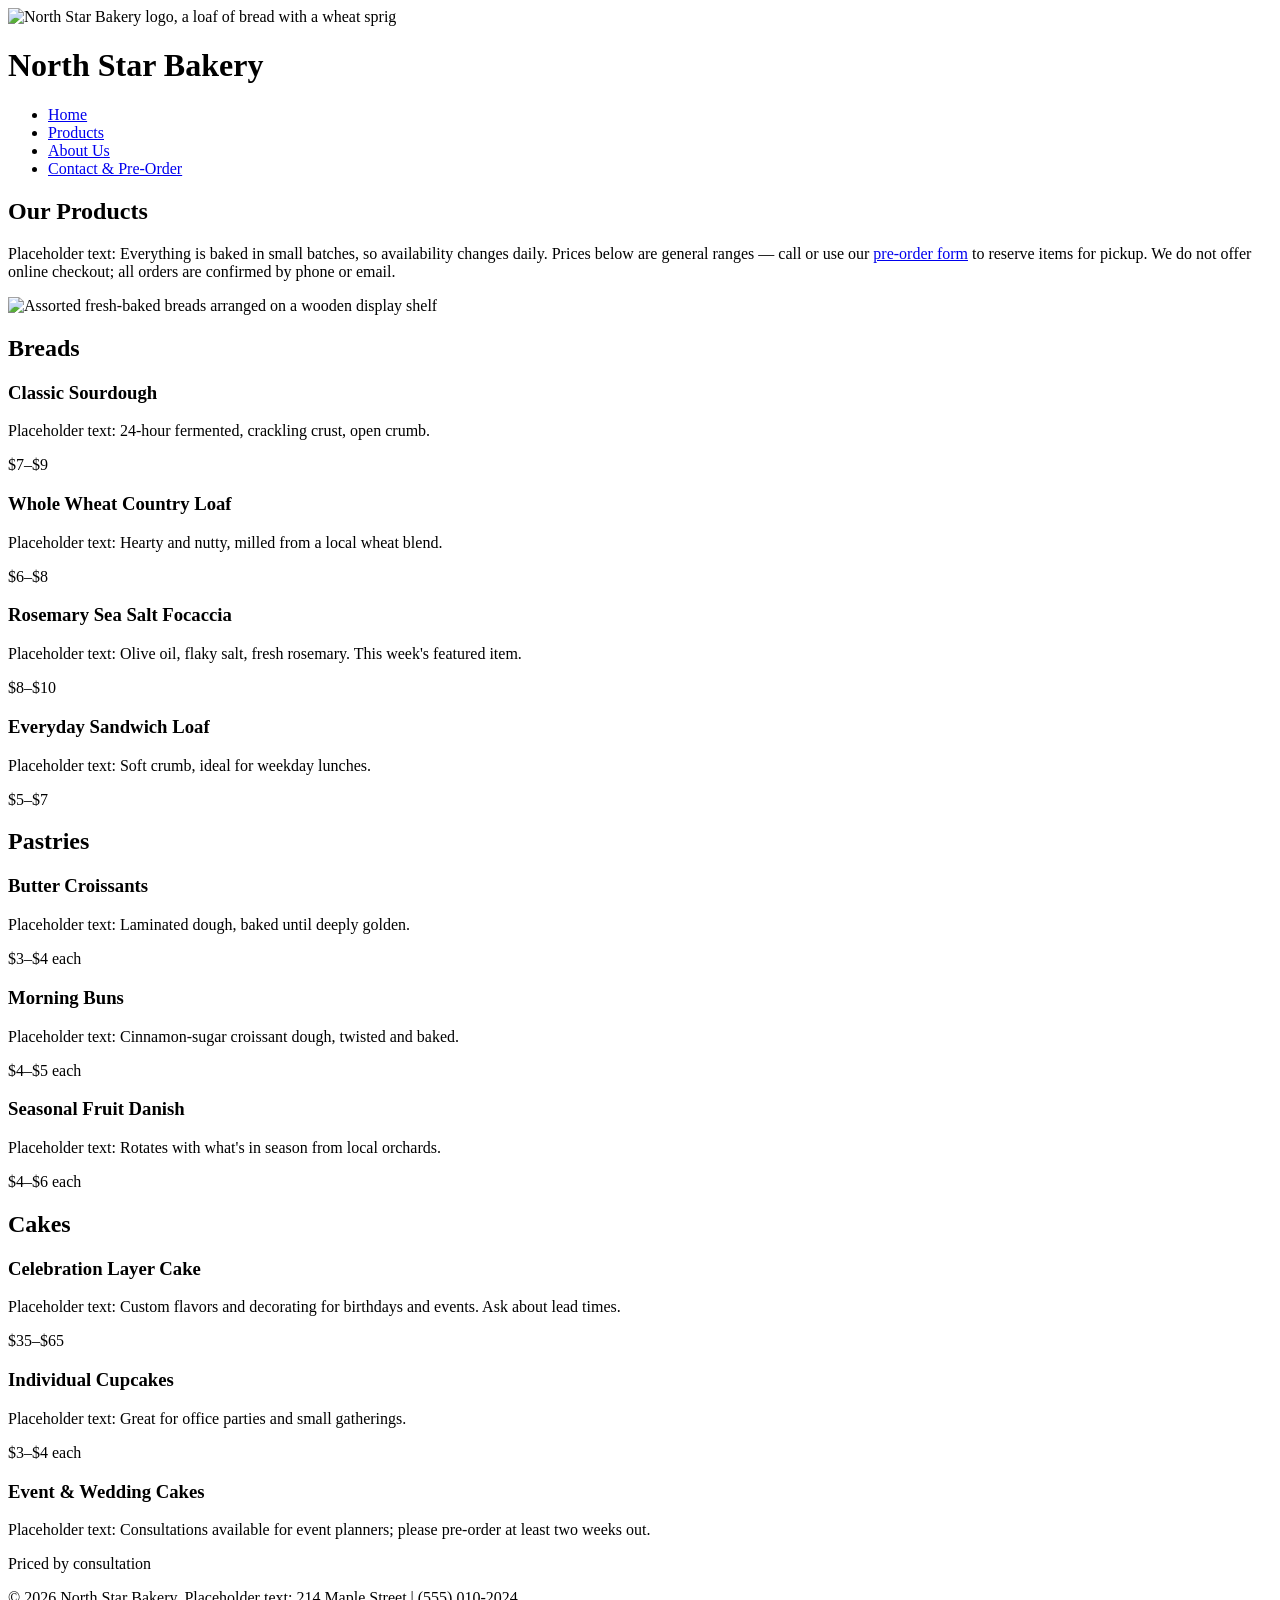
==== products.html @ 61599d26 "Add files via upload" ====
<!DOCTYPE html>
<html lang="en">
<head>
<meta charset="UTF-8">
<meta name="viewport" content="width=device-width, initial-scale=1.0">
<title>North Star Bakery | Products</title>
<link rel="stylesheet" href="css/style.css">
</head>
<body>
<header>
<div class="brand">
<img src="assets/bakery-logo.png" alt="North Star Bakery logo, a loaf of bread with a wheat sprig">
<h1>North Star Bakery</h1>
</div>
<nav aria-label="Primary">
<ul>
<li><a href="index.html">Home</a></li>
<li><a href="products.html" aria-current="page">Products</a></li>
<li><a href="about.html">About Us</a></li>
<li><a href="contact.html">Contact &amp; Pre-Order</a></li>
</ul>
</nav>
</header>

<main>
<section aria-labelledby="products-intro-heading">
<h2 id="products-intro-heading">Our Products</h2>
<p>Placeholder text: Everything is baked in small batches, so availability changes daily. Prices below are general ranges &mdash; call or use our <a href="contact.html">pre-order form</a> to reserve items for pickup. We do not offer online checkout; all orders are confirmed by phone or email.</p>
<img src="assets/bakery-bread.png" alt="Assorted fresh-baked breads arranged on a wooden display shelf">
</section>

<section aria-labelledby="breads-heading">
<h2 id="breads-heading">Breads</h2>
<div class="card-grid">
<div class="card">
<h3>Classic Sourdough</h3>
<p>Placeholder text: 24-hour fermented, crackling crust, open crumb.</p>
<p class="price">$7&ndash;$9</p>
</div>
<div class="card">
<h3>Whole Wheat Country Loaf</h3>
<p>Placeholder text: Hearty and nutty, milled from a local wheat blend.</p>
<p class="price">$6&ndash;$8</p>
</div>
<div class="card">
<h3>Rosemary Sea Salt Focaccia</h3>
<p>Placeholder text: Olive oil, flaky salt, fresh rosemary. This week's featured item.</p>
<p class="price">$8&ndash;$10</p>
</div>
<div class="card">
<h3>Everyday Sandwich Loaf</h3>
<p>Placeholder text: Soft crumb, ideal for weekday lunches.</p>
<p class="price">$5&ndash;$7</p>
</div>
</div>
</section>

<section aria-labelledby="pastries-heading">
<h2 id="pastries-heading">Pastries</h2>
<div class="card-grid">
<div class="card">
<h3>Butter Croissants</h3>
<p>Placeholder text: Laminated dough, baked until deeply golden.</p>
<p class="price">$3&ndash;$4 each</p>
</div>
<div class="card">
<h3>Morning Buns</h3>
<p>Placeholder text: Cinnamon-sugar croissant dough, twisted and baked.</p>
<p class="price">$4&ndash;$5 each</p>
</div>
<div class="card">
<h3>Seasonal Fruit Danish</h3>
<p>Placeholder text: Rotates with what's in season from local orchards.</p>
<p class="price">$4&ndash;$6 each</p>
</div>
</div>
</section>

<section aria-labelledby="cakes-heading">
<h2 id="cakes-heading">Cakes</h2>
<div class="card-grid">
<div class="card">
<h3>Celebration Layer Cake</h3>
<p>Placeholder text: Custom flavors and decorating for birthdays and events. Ask about lead times.</p>
<p class="price">$35&ndash;$65</p>
</div>
<div class="card">
<h3>Individual Cupcakes</h3>
<p>Placeholder text: Great for office parties and small gatherings.</p>
<p class="price">$3&ndash;$4 each</p>
</div>
<div class="card">
<h3>Event &amp; Wedding Cakes</h3>
<p>Placeholder text: Consultations available for event planners; please pre-order at least two weeks out.</p>
<p class="price">Priced by consultation</p>
</div>
</div>
</section>
</main>

<footer>
<p>&copy; 2026 North Star Bakery. Placeholder text: 214 Maple Street | (555) 010-2024</p>
</footer>
</body>
</html>
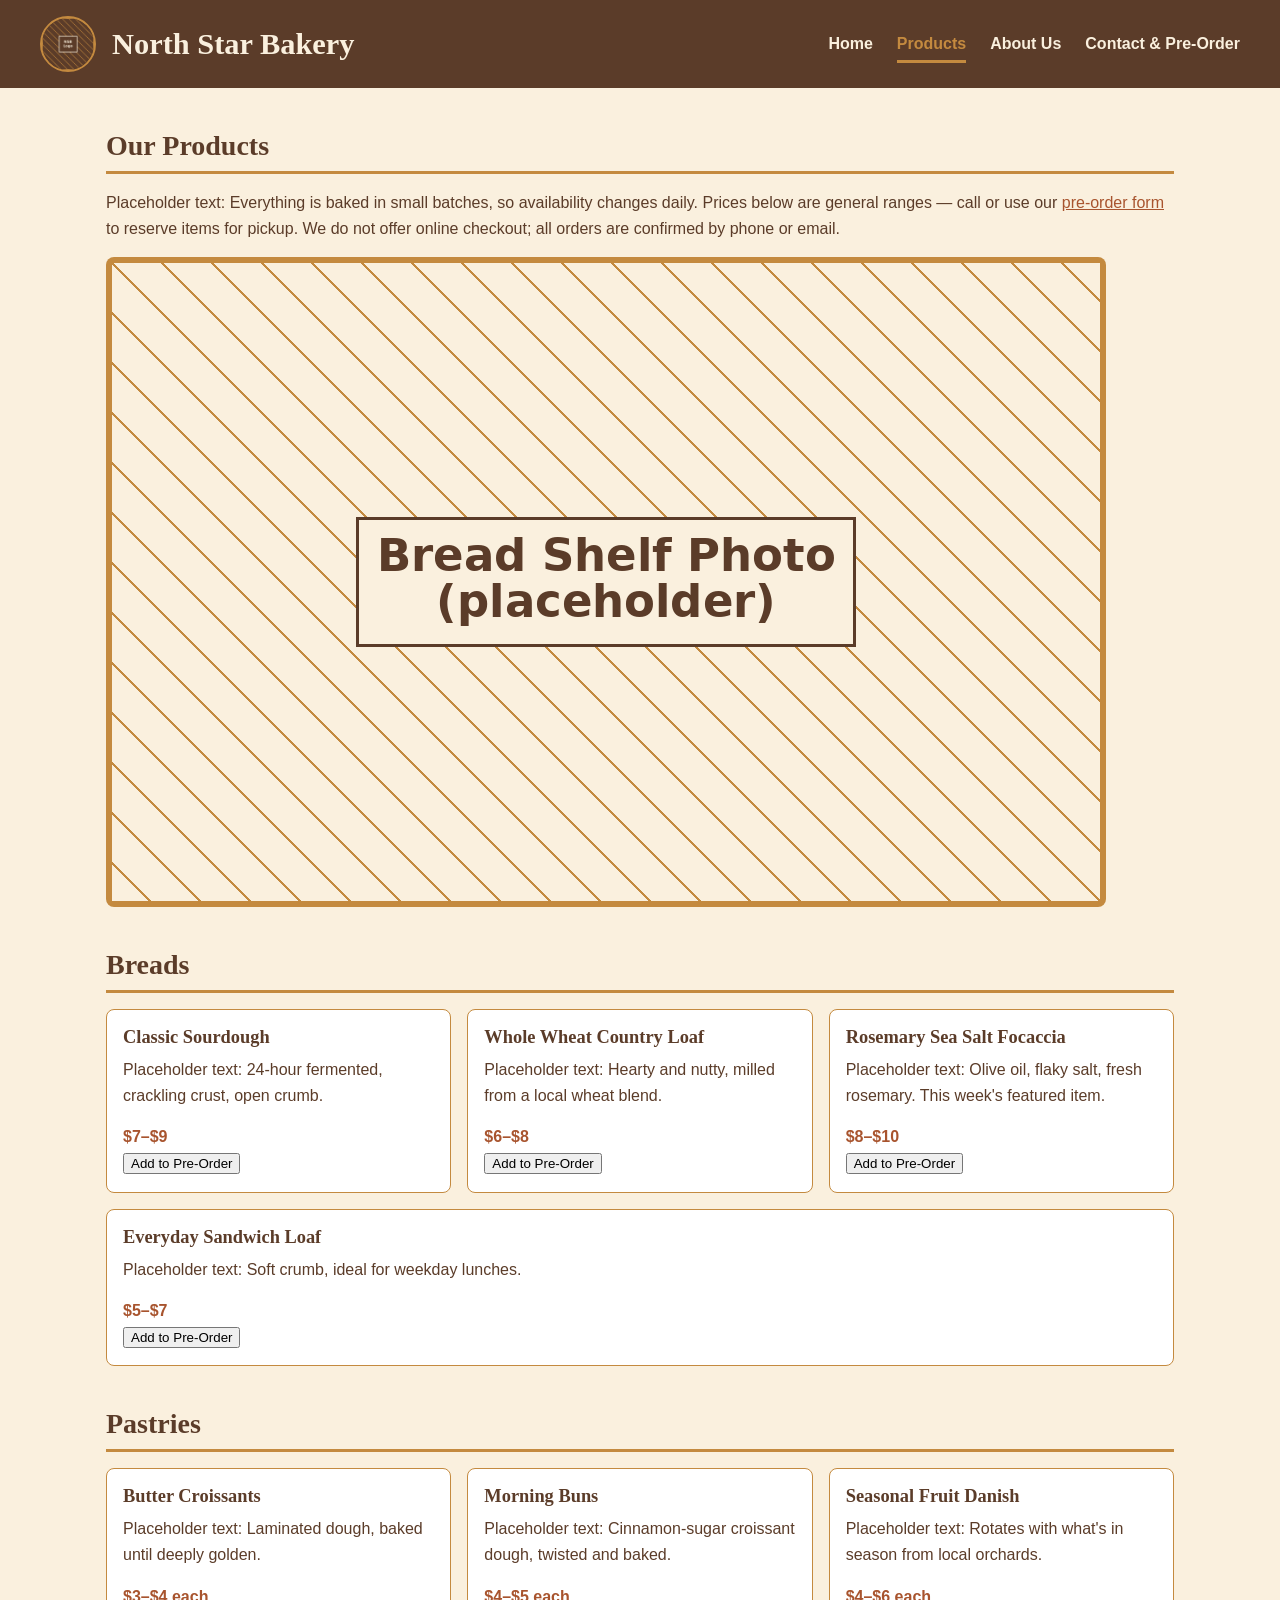
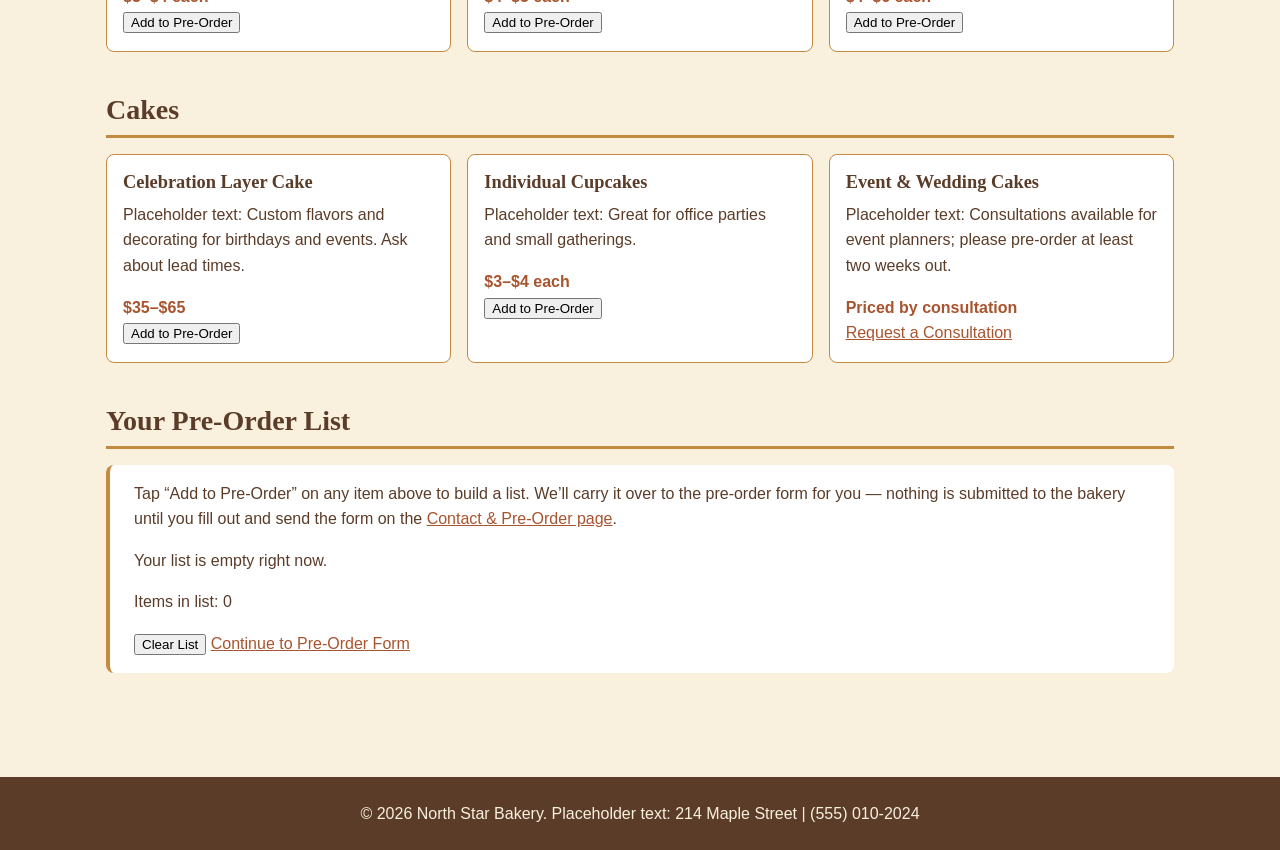
==== commit b71c1355: "Add files via upload" ====
--- a/products.html
+++ b/products.html
@@ -36,21 +36,25 @@
 <h3>Classic Sourdough</h3>
 <p>Placeholder text: 24-hour fermented, crackling crust, open crumb.</p>
 <p class="price">$7&ndash;$9</p>
+<button type="button" class="add-to-order" data-item="Classic Sourdough">Add to Pre-Order</button>
 </div>
 <div class="card">
 <h3>Whole Wheat Country Loaf</h3>
 <p>Placeholder text: Hearty and nutty, milled from a local wheat blend.</p>
 <p class="price">$6&ndash;$8</p>
+<button type="button" class="add-to-order" data-item="Whole Wheat Country Loaf">Add to Pre-Order</button>
 </div>
 <div class="card">
 <h3>Rosemary Sea Salt Focaccia</h3>
 <p>Placeholder text: Olive oil, flaky salt, fresh rosemary. This week's featured item.</p>
 <p class="price">$8&ndash;$10</p>
+<button type="button" class="add-to-order" data-item="Rosemary Sea Salt Focaccia">Add to Pre-Order</button>
 </div>
 <div class="card">
 <h3>Everyday Sandwich Loaf</h3>
 <p>Placeholder text: Soft crumb, ideal for weekday lunches.</p>
 <p class="price">$5&ndash;$7</p>
+<button type="button" class="add-to-order" data-item="Everyday Sandwich Loaf">Add to Pre-Order</button>
 </div>
 </div>
 </section>
@@ -62,16 +66,19 @@
 <h3>Butter Croissants</h3>
 <p>Placeholder text: Laminated dough, baked until deeply golden.</p>
 <p class="price">$3&ndash;$4 each</p>
+<button type="button" class="add-to-order" data-item="Butter Croissants">Add to Pre-Order</button>
 </div>
 <div class="card">
 <h3>Morning Buns</h3>
 <p>Placeholder text: Cinnamon-sugar croissant dough, twisted and baked.</p>
 <p class="price">$4&ndash;$5 each</p>
+<button type="button" class="add-to-order" data-item="Morning Buns">Add to Pre-Order</button>
 </div>
 <div class="card">
 <h3>Seasonal Fruit Danish</h3>
 <p>Placeholder text: Rotates with what's in season from local orchards.</p>
 <p class="price">$4&ndash;$6 each</p>
+<button type="button" class="add-to-order" data-item="Seasonal Fruit Danish">Add to Pre-Order</button>
 </div>
 </div>
 </section>
@@ -83,16 +90,32 @@
 <h3>Celebration Layer Cake</h3>
 <p>Placeholder text: Custom flavors and decorating for birthdays and events. Ask about lead times.</p>
 <p class="price">$35&ndash;$65</p>
+<button type="button" class="add-to-order" data-item="Celebration Layer Cake">Add to Pre-Order</button>
 </div>
 <div class="card">
 <h3>Individual Cupcakes</h3>
 <p>Placeholder text: Great for office parties and small gatherings.</p>
 <p class="price">$3&ndash;$4 each</p>
+<button type="button" class="add-to-order" data-item="Individual Cupcakes">Add to Pre-Order</button>
 </div>
 <div class="card">
 <h3>Event &amp; Wedding Cakes</h3>
 <p>Placeholder text: Consultations available for event planners; please pre-order at least two weeks out.</p>
 <p class="price">Priced by consultation</p>
+<a href="contact.html" class="card-link">Request a Consultation</a>
+</div>
+</div>
+</section>
+<section aria-labelledby="order-heading">
+<h2 id="order-heading">Your Pre-Order List</h2>
+<div class="info-snippet" id="order-summary">
+<p>Tap &ldquo;Add to Pre-Order&rdquo; on any item above to build a list. We&rsquo;ll carry it over to the pre-order form for you &mdash; nothing is submitted to the bakery until you fill out and send the form on the <a href="contact.html">Contact &amp; Pre-Order page</a>.</p>
+<p id="order-empty-message">Your list is empty right now.</p>
+<ul id="order-list" class="preorder-list" aria-live="polite"></ul>
+<p>Items in list: <span id="order-count">0</span></p>
+<div class="order-actions">
+<button type="button" id="clear-order">Clear List</button>
+<a href="contact.html" class="button-link">Continue to Pre-Order Form</a>
 </div>
 </div>
 </section>
@@ -101,5 +124,8 @@
 <footer>
 <p>&copy; 2026 North Star Bakery. Placeholder text: 214 Maple Street | (555) 010-2024</p>
 </footer>
+
+<script src="js/storage.js"></script>
+<script src="js/products.js"></script>
 </body>
 </html>
--- a/css/style.css
+++ b/css/style.css
@@ -0,0 +1,428 @@
+/* =========================================================
+   North Star Bakery — Stylesheet
+   Mobile-first. Two font families. Four-color warm palette.
+   ========================================================= */
+
+:root {
+  /* Color palette (4 colors total) */
+  --color-cream: #faf0de;   /* page background */
+  --color-brown: #5b3c29;   /* primary text, header/footer */
+  --color-gold: #c48a3f;    /* accents, borders, hover */
+  --color-rust: #a8542e;    /* links, buttons, calls to action */
+  --color-white: #ffffff;
+
+  /* Typography (2 font families) */
+  --font-heading: Georgia, "Times New Roman", Times, serif;
+  --font-body: "Trebuchet MS", "Segoe UI", Verdana, sans-serif;
+
+  /* Spacing scale */
+  --space-xs: 0.5rem;
+  --space-sm: 1rem;
+  --space-md: 1.5rem;
+  --space-lg: 2.5rem;
+  --space-xl: 4rem;
+
+  --radius: 8px;
+  --max-width: 1100px;
+}
+
+/* -----------------------------
+   Reset / base
+   ----------------------------- */
+*,
+*::before,
+*::after {
+  box-sizing: border-box;
+}
+
+html {
+  scroll-behavior: smooth;
+}
+
+body {
+  margin: 0;
+  font-family: var(--font-body);
+  font-size: 1rem;
+  line-height: 1.6;
+  color: var(--color-brown);
+  background-color: var(--color-cream);
+}
+
+img,
+video {
+  max-width: 100%;
+  height: auto;
+  display: block;
+  border-radius: var(--radius);
+}
+
+h1,
+h2,
+h3 {
+  font-family: var(--font-heading);
+  line-height: 1.25;
+  margin-top: 0;
+  color: var(--color-brown);
+}
+
+h1 {
+  font-size: 1.6rem;
+  margin: 0;
+}
+
+h2 {
+  font-size: 1.5rem;
+  margin-bottom: var(--space-sm);
+  border-bottom: 3px solid var(--color-gold);
+  padding-bottom: var(--space-xs);
+}
+
+h3 {
+  font-size: 1.15rem;
+  margin-bottom: var(--space-xs);
+}
+
+p {
+  margin-top: 0;
+  margin-bottom: var(--space-sm);
+}
+
+a {
+  color: var(--color-rust);
+  text-decoration: underline;
+}
+
+a:hover,
+a:focus {
+  color: var(--color-brown);
+}
+
+a:focus,
+button:focus,
+input:focus,
+select:focus,
+textarea:focus {
+  outline: 3px solid var(--color-gold);
+  outline-offset: 2px;
+}
+
+/* -----------------------------
+   Layout helpers
+   ----------------------------- */
+main {
+  max-width: var(--max-width);
+  margin: 0 auto;
+  padding: var(--space-md) var(--space-sm) var(--space-xl);
+}
+
+main > section,
+main > div.hero {
+  margin-bottom: var(--space-lg);
+}
+
+/* -----------------------------
+   Header / Navigation
+   ----------------------------- */
+header {
+  background-color: var(--color-brown);
+  color: var(--color-cream);
+  padding: var(--space-sm);
+  display: flex;
+  flex-direction: column;
+  gap: var(--space-sm);
+}
+
+header .brand {
+  display: flex;
+  align-items: center;
+  gap: var(--space-sm);
+}
+
+header .brand img {
+  width: 56px;
+  height: 56px;
+  border-radius: 50%;
+  border: 2px solid var(--color-gold);
+}
+
+header h1 {
+  color: var(--color-cream);
+}
+
+nav ul {
+  list-style: none;
+  margin: 0;
+  padding: 0;
+  display: flex;
+  flex-wrap: wrap;
+  gap: var(--space-xs) var(--space-md);
+}
+
+nav a {
+  color: var(--color-cream);
+  text-decoration: none;
+  font-weight: bold;
+  padding: var(--space-xs) 0;
+  border-bottom: 3px solid transparent;
+}
+
+nav a:hover,
+nav a:focus {
+  color: var(--color-gold);
+  border-bottom-color: var(--color-gold);
+}
+
+nav a[aria-current="page"] {
+  border-bottom-color: var(--color-gold);
+  color: var(--color-gold);
+}
+
+/* -----------------------------
+   Hero (home page)
+   ----------------------------- */
+.hero {
+  position: relative;
+  border-radius: var(--radius);
+  overflow: hidden;
+  margin-top: var(--space-md);
+}
+
+.hero img {
+  border-radius: 0;
+  width: 100%;
+}
+
+.hero-text {
+  background-color: var(--color-brown);
+  color: var(--color-cream);
+  padding: var(--space-md);
+}
+
+.hero-text h2 {
+  color: var(--color-cream);
+  border-bottom-color: var(--color-gold);
+}
+
+/* -----------------------------
+   Info snippets (hours/location)
+   ----------------------------- */
+.info-snippet {
+  background-color: var(--color-white);
+  border-left: 4px solid var(--color-gold);
+  padding: var(--space-sm) var(--space-md);
+  border-radius: var(--radius);
+}
+
+/* -----------------------------
+   Featured picture / figures
+   ----------------------------- */
+.featured-picture img,
+figure img {
+  width: 100%;
+}
+
+figure {
+  margin: 0;
+  background-color: var(--color-white);
+  padding: var(--space-xs);
+  border-radius: var(--radius);
+}
+
+figcaption {
+  padding: var(--space-xs) var(--space-xs) 0;
+  font-style: italic;
+  color: var(--color-brown);
+}
+
+/* -----------------------------
+   Card grid (products, staff)
+   ----------------------------- */
+.card-grid {
+  display: flex;
+  flex-direction: column;
+  gap: var(--space-sm);
+}
+
+.card {
+  background-color: var(--color-white);
+  border: 1px solid var(--color-gold);
+  border-radius: var(--radius);
+  padding: var(--space-sm);
+}
+
+.card .price {
+  font-weight: bold;
+  color: var(--color-rust);
+  margin-bottom: 0;
+}
+
+/* -----------------------------
+   Audio / video
+   ----------------------------- */
+audio {
+  width: 100%;
+}
+
+/* -----------------------------
+   Forms
+   ----------------------------- */
+form {
+  background-color: var(--color-white);
+  padding: var(--space-md);
+  border-radius: var(--radius);
+  border: 1px solid var(--color-gold);
+}
+
+fieldset {
+  border: 1px solid var(--color-gold);
+  border-radius: var(--radius);
+  padding: var(--space-sm) var(--space-md);
+  margin: 0 0 var(--space-md);
+}
+
+legend {
+  font-family: var(--font-heading);
+  font-weight: bold;
+  padding: 0 var(--space-xs);
+  color: var(--color-rust);
+}
+
+.form-row {
+  margin-bottom: var(--space-sm);
+  display: flex;
+  flex-direction: column;
+}
+
+.form-row label {
+  font-weight: bold;
+  margin-bottom: var(--space-xs);
+}
+
+.form-row input,
+.form-row select,
+.form-row textarea {
+  font-family: var(--font-body);
+  font-size: 1rem;
+  padding: var(--space-xs);
+  border: 1px solid var(--color-brown);
+  border-radius: 4px;
+  background-color: var(--color-cream);
+  color: var(--color-brown);
+}
+
+.form-row .hint {
+  font-size: 0.85rem;
+  color: #6b5644;
+  margin-top: var(--space-xs);
+}
+
+button[type="submit"] {
+  font-family: var(--font-heading);
+  font-size: 1.1rem;
+  font-weight: bold;
+  background-color: var(--color-rust);
+  color: var(--color-white);
+  border: none;
+  border-radius: var(--radius);
+  padding: var(--space-sm) var(--space-lg);
+  cursor: pointer;
+}
+
+button[type="submit"]:hover {
+  background-color: var(--color-brown);
+}
+
+/* -----------------------------
+   Footer
+   ----------------------------- */
+footer {
+  background-color: var(--color-brown);
+  color: var(--color-cream);
+  text-align: center;
+  padding: var(--space-md);
+}
+
+footer p {
+  margin: 0;
+}
+
+/* =========================================================
+   Responsive layout — larger screens
+   ========================================================= */
+@media (min-width: 640px) {
+  .card-grid {
+    flex-direction: row;
+    flex-wrap: wrap;
+  }
+
+  .card {
+    flex: 1 1 calc(50% - var(--space-sm));
+  }
+
+  .form-row {
+    flex-direction: row;
+    align-items: center;
+    flex-wrap: wrap;
+  }
+
+  .form-row label {
+    width: 180px;
+    margin-bottom: 0;
+  }
+
+  .form-row input,
+  .form-row select,
+  .form-row textarea {
+    flex: 1 1 300px;
+  }
+
+  .form-row .hint {
+    margin-top: 0;
+    margin-left: 180px;
+    flex-basis: 100%;
+  }
+}
+
+@media (min-width: 768px) {
+  header {
+    flex-direction: row;
+    align-items: center;
+    justify-content: space-between;
+    padding: var(--space-sm) var(--space-lg);
+  }
+
+  h1 {
+    font-size: 1.9rem;
+  }
+
+  .hero {
+    display: flex;
+    flex-direction: row-reverse;
+    align-items: stretch;
+  }
+
+  .hero img {
+    width: 55%;
+  }
+
+  .hero-text {
+    width: 45%;
+    display: flex;
+    flex-direction: column;
+    justify-content: center;
+  }
+
+  .card {
+    flex: 1 1 calc(33.333% - var(--space-sm));
+  }
+}
+
+@media (min-width: 1024px) {
+  main {
+    padding-top: var(--space-lg);
+  }
+
+  h2 {
+    font-size: 1.75rem;
+  }
+}
